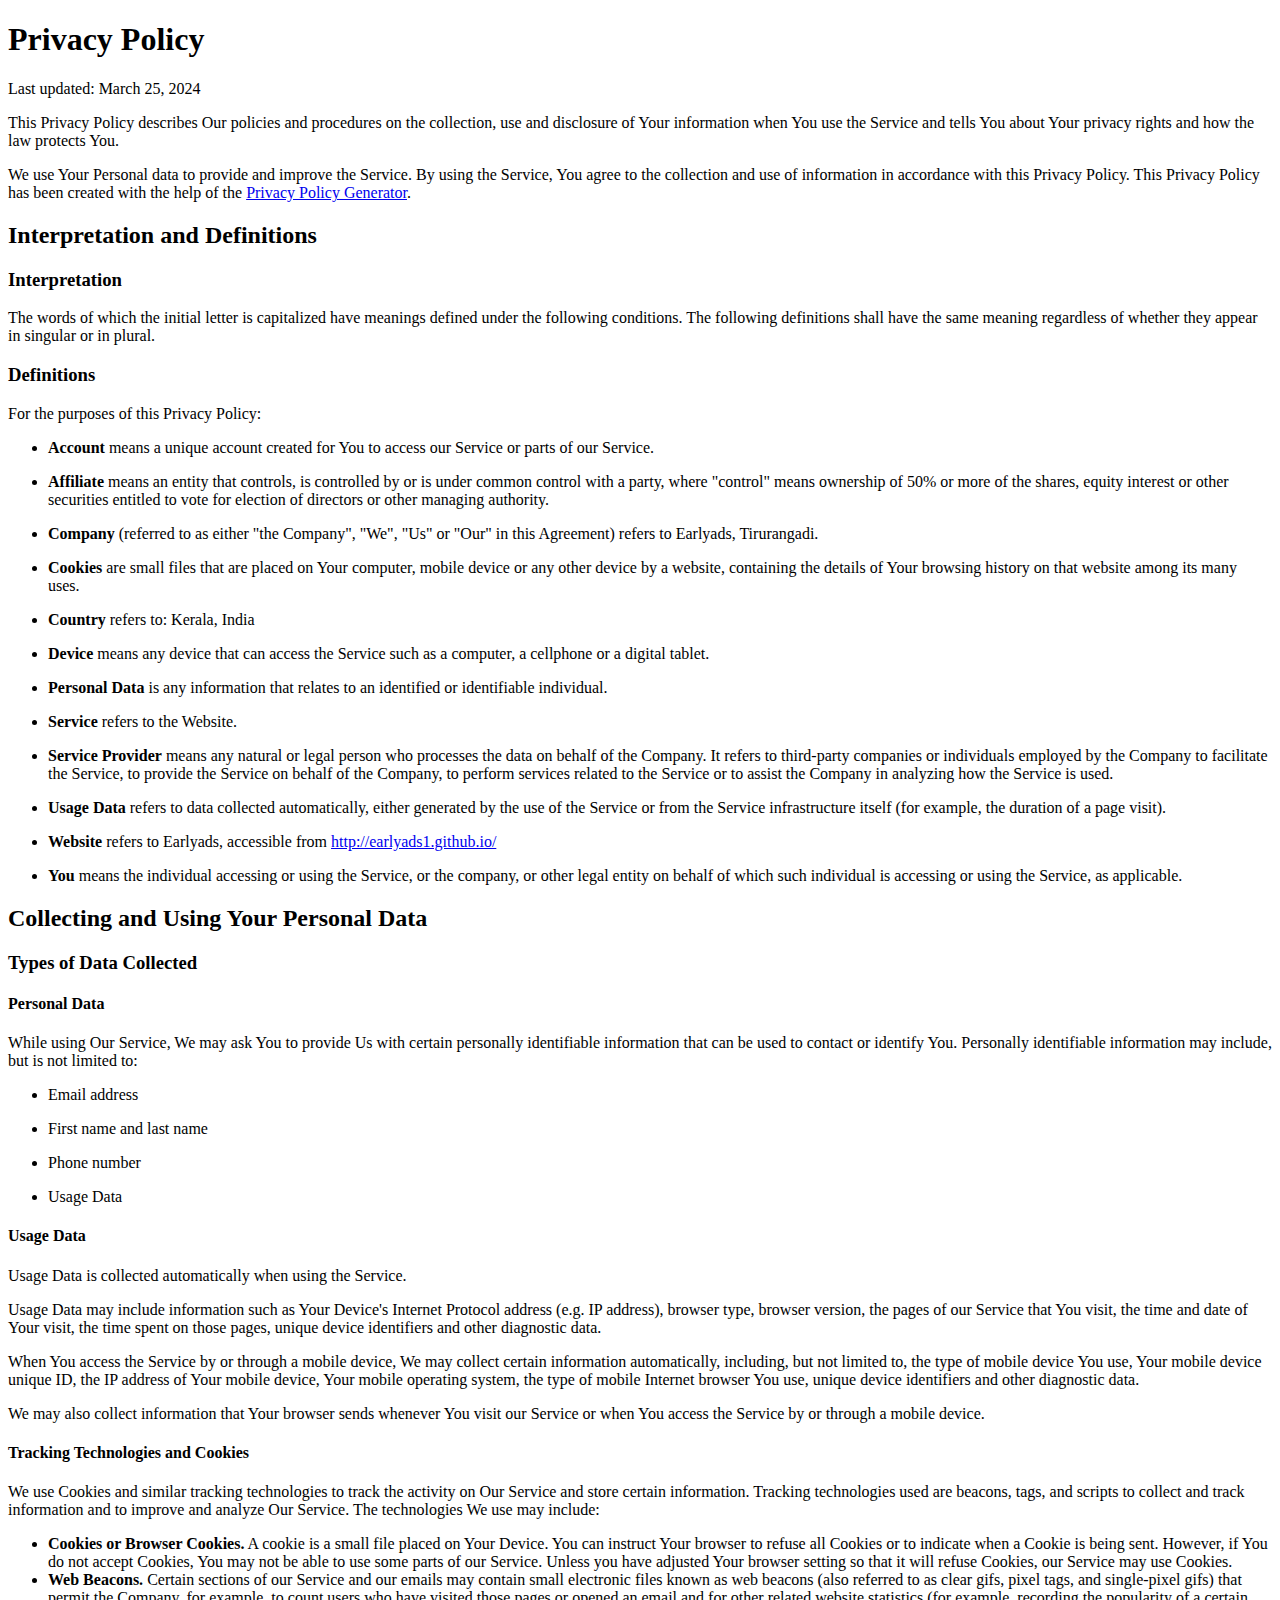
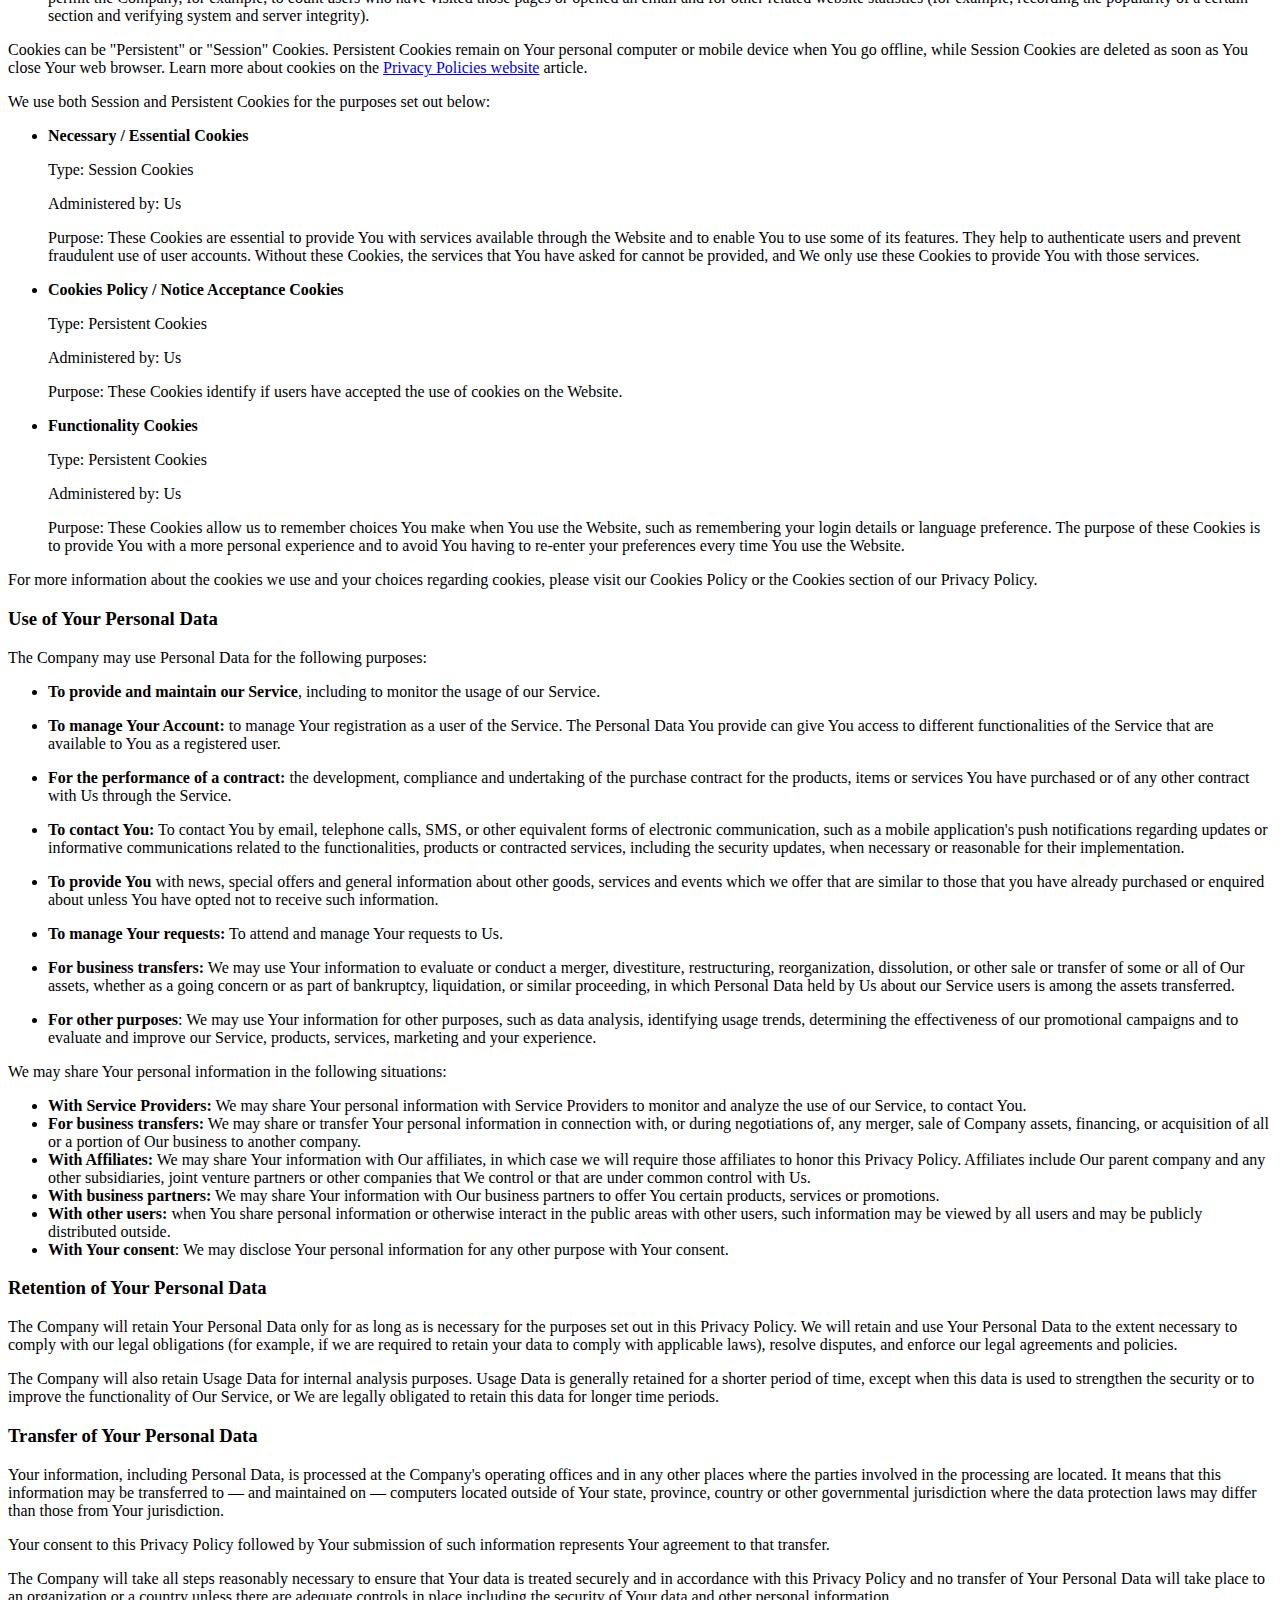
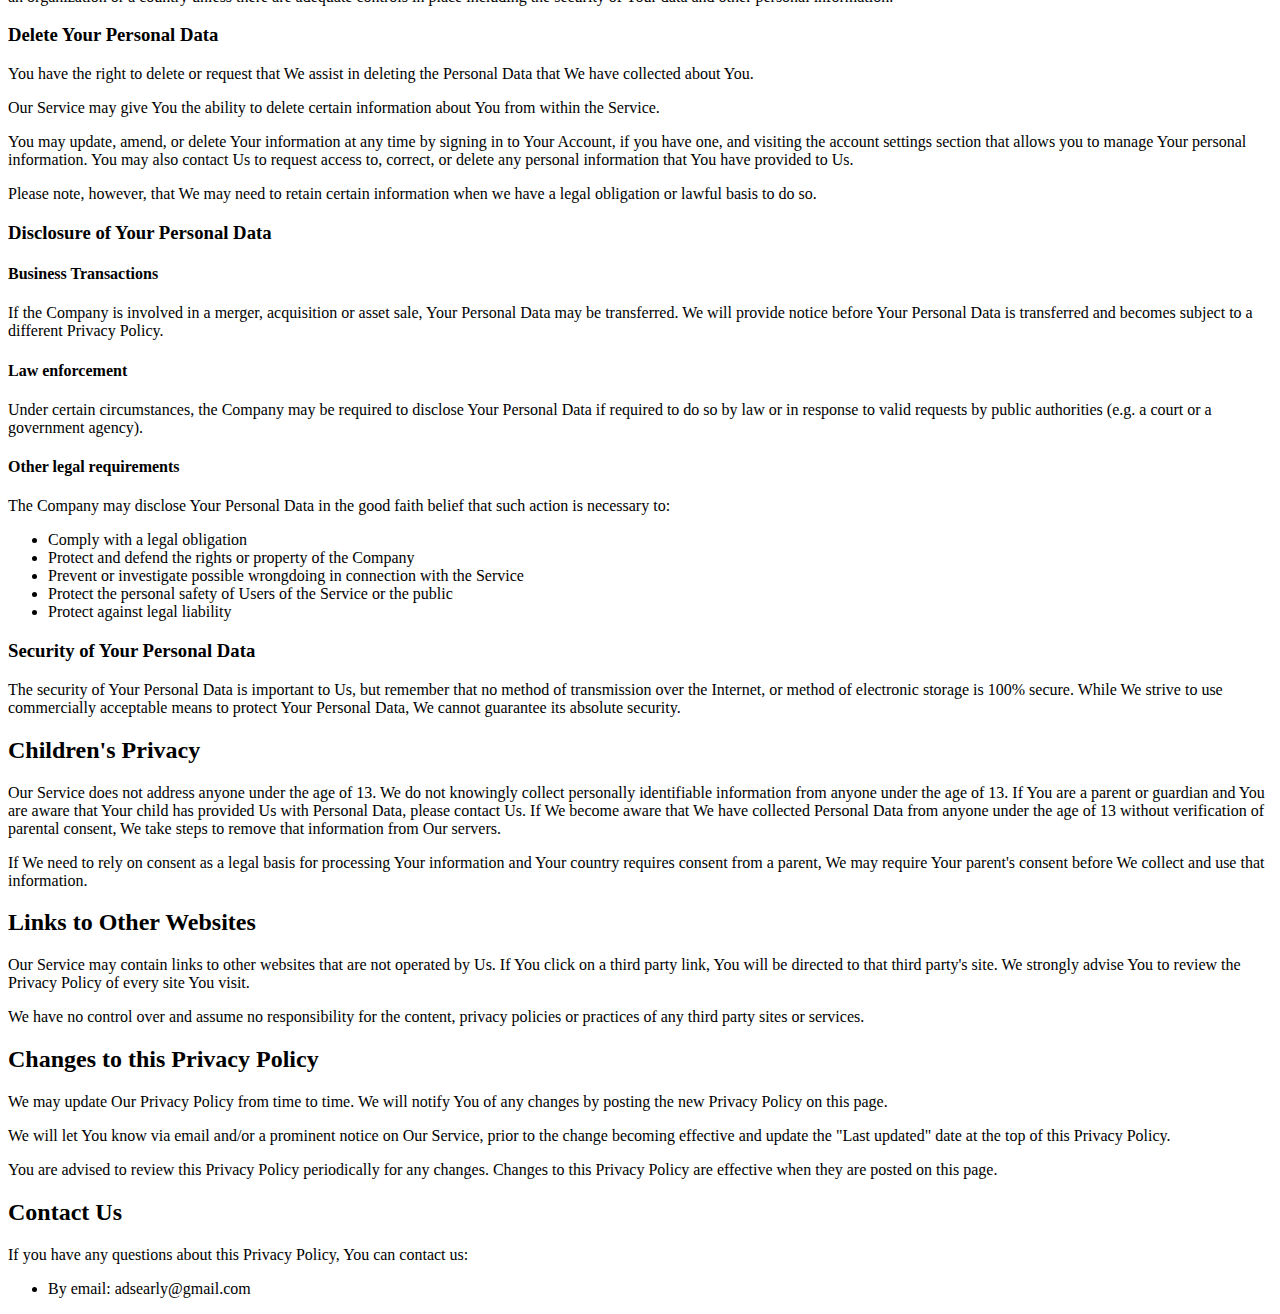
==== index.html @ d3cad9e4 "Create index.html" ====
<!DOCTYPE html>
<html lang="en">
<head>
    <meta charset="UTF-8">
    <meta name="viewport" content="width=device-width, initial-scale=1.0">
    <title>Privacy Policy</title>
</head>
<body>
    <h1>Privacy Policy</h1>
<p>Last updated: March 25, 2024</p>
<p>This Privacy Policy describes Our policies and procedures on the collection, use and disclosure of Your information when You use the Service and tells You about Your privacy rights and how the law protects You.</p>
<p>We use Your Personal data to provide and improve the Service. By using the Service, You agree to the collection and use of information in accordance with this Privacy Policy. This Privacy Policy has been created with the help of the <a href="https://www.privacypolicies.com/privacy-policy-generator/" target="_blank">Privacy Policy Generator</a>.</p>
<h2>Interpretation and Definitions</h2>
<h3>Interpretation</h3>
<p>The words of which the initial letter is capitalized have meanings defined under the following conditions. The following definitions shall have the same meaning regardless of whether they appear in singular or in plural.</p>
<h3>Definitions</h3>
<p>For the purposes of this Privacy Policy:</p>
<ul>
<li>
<p><strong>Account</strong> means a unique account created for You to access our Service or parts of our Service.</p>
</li>
<li>
<p><strong>Affiliate</strong> means an entity that controls, is controlled by or is under common control with a party, where &quot;control&quot; means ownership of 50% or more of the shares, equity interest or other securities entitled to vote for election of directors or other managing authority.</p>
</li>
<li>
<p><strong>Company</strong> (referred to as either &quot;the Company&quot;, &quot;We&quot;, &quot;Us&quot; or &quot;Our&quot; in this Agreement) refers to Earlyads, Tirurangadi.</p>
</li>
<li>
<p><strong>Cookies</strong> are small files that are placed on Your computer, mobile device or any other device by a website, containing the details of Your browsing history on that website among its many uses.</p>
</li>
<li>
<p><strong>Country</strong> refers to: Kerala,  India</p>
</li>
<li>
<p><strong>Device</strong> means any device that can access the Service such as a computer, a cellphone or a digital tablet.</p>
</li>
<li>
<p><strong>Personal Data</strong> is any information that relates to an identified or identifiable individual.</p>
</li>
<li>
<p><strong>Service</strong> refers to the Website.</p>
</li>
<li>
<p><strong>Service Provider</strong> means any natural or legal person who processes the data on behalf of the Company. It refers to third-party companies or individuals employed by the Company to facilitate the Service, to provide the Service on behalf of the Company, to perform services related to the Service or to assist the Company in analyzing how the Service is used.</p>
</li>
<li>
<p><strong>Usage Data</strong> refers to data collected automatically, either generated by the use of the Service or from the Service infrastructure itself (for example, the duration of a page visit).</p>
</li>
<li>
<p><strong>Website</strong> refers to Earlyads, accessible from <a href="http://earlyads1.github.io/" rel="external nofollow noopener" target="_blank">http://earlyads1.github.io/</a></p>
</li>
<li>
<p><strong>You</strong> means the individual accessing or using the Service, or the company, or other legal entity on behalf of which such individual is accessing or using the Service, as applicable.</p>
</li>
</ul>
<h2>Collecting and Using Your Personal Data</h2>
<h3>Types of Data Collected</h3>
<h4>Personal Data</h4>
<p>While using Our Service, We may ask You to provide Us with certain personally identifiable information that can be used to contact or identify You. Personally identifiable information may include, but is not limited to:</p>
<ul>
<li>
<p>Email address</p>
</li>
<li>
<p>First name and last name</p>
</li>
<li>
<p>Phone number</p>
</li>
<li>
<p>Usage Data</p>
</li>
</ul>
<h4>Usage Data</h4>
<p>Usage Data is collected automatically when using the Service.</p>
<p>Usage Data may include information such as Your Device's Internet Protocol address (e.g. IP address), browser type, browser version, the pages of our Service that You visit, the time and date of Your visit, the time spent on those pages, unique device identifiers and other diagnostic data.</p>
<p>When You access the Service by or through a mobile device, We may collect certain information automatically, including, but not limited to, the type of mobile device You use, Your mobile device unique ID, the IP address of Your mobile device, Your mobile operating system, the type of mobile Internet browser You use, unique device identifiers and other diagnostic data.</p>
<p>We may also collect information that Your browser sends whenever You visit our Service or when You access the Service by or through a mobile device.</p>
<h4>Tracking Technologies and Cookies</h4>
<p>We use Cookies and similar tracking technologies to track the activity on Our Service and store certain information. Tracking technologies used are beacons, tags, and scripts to collect and track information and to improve and analyze Our Service. The technologies We use may include:</p>
<ul>
<li><strong>Cookies or Browser Cookies.</strong> A cookie is a small file placed on Your Device. You can instruct Your browser to refuse all Cookies or to indicate when a Cookie is being sent. However, if You do not accept Cookies, You may not be able to use some parts of our Service. Unless you have adjusted Your browser setting so that it will refuse Cookies, our Service may use Cookies.</li>
<li><strong>Web Beacons.</strong> Certain sections of our Service and our emails may contain small electronic files known as web beacons (also referred to as clear gifs, pixel tags, and single-pixel gifs) that permit the Company, for example, to count users who have visited those pages or opened an email and for other related website statistics (for example, recording the popularity of a certain section and verifying system and server integrity).</li>
</ul>
<p>Cookies can be &quot;Persistent&quot; or &quot;Session&quot; Cookies. Persistent Cookies remain on Your personal computer or mobile device when You go offline, while Session Cookies are deleted as soon as You close Your web browser. Learn more about cookies on the <a href="https://www.privacypolicies.com/blog/privacy-policy-template/#Use_Of_Cookies_Log_Files_And_Tracking" target="_blank">Privacy Policies website</a> article.</p>
<p>We use both Session and Persistent Cookies for the purposes set out below:</p>
<ul>
<li>
<p><strong>Necessary / Essential Cookies</strong></p>
<p>Type: Session Cookies</p>
<p>Administered by: Us</p>
<p>Purpose: These Cookies are essential to provide You with services available through the Website and to enable You to use some of its features. They help to authenticate users and prevent fraudulent use of user accounts. Without these Cookies, the services that You have asked for cannot be provided, and We only use these Cookies to provide You with those services.</p>
</li>
<li>
<p><strong>Cookies Policy / Notice Acceptance Cookies</strong></p>
<p>Type: Persistent Cookies</p>
<p>Administered by: Us</p>
<p>Purpose: These Cookies identify if users have accepted the use of cookies on the Website.</p>
</li>
<li>
<p><strong>Functionality Cookies</strong></p>
<p>Type: Persistent Cookies</p>
<p>Administered by: Us</p>
<p>Purpose: These Cookies allow us to remember choices You make when You use the Website, such as remembering your login details or language preference. The purpose of these Cookies is to provide You with a more personal experience and to avoid You having to re-enter your preferences every time You use the Website.</p>
</li>
</ul>
<p>For more information about the cookies we use and your choices regarding cookies, please visit our Cookies Policy or the Cookies section of our Privacy Policy.</p>
<h3>Use of Your Personal Data</h3>
<p>The Company may use Personal Data for the following purposes:</p>
<ul>
<li>
<p><strong>To provide and maintain our Service</strong>, including to monitor the usage of our Service.</p>
</li>
<li>
<p><strong>To manage Your Account:</strong> to manage Your registration as a user of the Service. The Personal Data You provide can give You access to different functionalities of the Service that are available to You as a registered user.</p>
</li>
<li>
<p><strong>For the performance of a contract:</strong> the development, compliance and undertaking of the purchase contract for the products, items or services You have purchased or of any other contract with Us through the Service.</p>
</li>
<li>
<p><strong>To contact You:</strong> To contact You by email, telephone calls, SMS, or other equivalent forms of electronic communication, such as a mobile application's push notifications regarding updates or informative communications related to the functionalities, products or contracted services, including the security updates, when necessary or reasonable for their implementation.</p>
</li>
<li>
<p><strong>To provide You</strong> with news, special offers and general information about other goods, services and events which we offer that are similar to those that you have already purchased or enquired about unless You have opted not to receive such information.</p>
</li>
<li>
<p><strong>To manage Your requests:</strong> To attend and manage Your requests to Us.</p>
</li>
<li>
<p><strong>For business transfers:</strong> We may use Your information to evaluate or conduct a merger, divestiture, restructuring, reorganization, dissolution, or other sale or transfer of some or all of Our assets, whether as a going concern or as part of bankruptcy, liquidation, or similar proceeding, in which Personal Data held by Us about our Service users is among the assets transferred.</p>
</li>
<li>
<p><strong>For other purposes</strong>: We may use Your information for other purposes, such as data analysis, identifying usage trends, determining the effectiveness of our promotional campaigns and to evaluate and improve our Service, products, services, marketing and your experience.</p>
</li>
</ul>
<p>We may share Your personal information in the following situations:</p>
<ul>
<li><strong>With Service Providers:</strong> We may share Your personal information with Service Providers to monitor and analyze the use of our Service,  to contact You.</li>
<li><strong>For business transfers:</strong> We may share or transfer Your personal information in connection with, or during negotiations of, any merger, sale of Company assets, financing, or acquisition of all or a portion of Our business to another company.</li>
<li><strong>With Affiliates:</strong> We may share Your information with Our affiliates, in which case we will require those affiliates to honor this Privacy Policy. Affiliates include Our parent company and any other subsidiaries, joint venture partners or other companies that We control or that are under common control with Us.</li>
<li><strong>With business partners:</strong> We may share Your information with Our business partners to offer You certain products, services or promotions.</li>
<li><strong>With other users:</strong> when You share personal information or otherwise interact in the public areas with other users, such information may be viewed by all users and may be publicly distributed outside.</li>
<li><strong>With Your consent</strong>: We may disclose Your personal information for any other purpose with Your consent.</li>
</ul>
<h3>Retention of Your Personal Data</h3>
<p>The Company will retain Your Personal Data only for as long as is necessary for the purposes set out in this Privacy Policy. We will retain and use Your Personal Data to the extent necessary to comply with our legal obligations (for example, if we are required to retain your data to comply with applicable laws), resolve disputes, and enforce our legal agreements and policies.</p>
<p>The Company will also retain Usage Data for internal analysis purposes. Usage Data is generally retained for a shorter period of time, except when this data is used to strengthen the security or to improve the functionality of Our Service, or We are legally obligated to retain this data for longer time periods.</p>
<h3>Transfer of Your Personal Data</h3>
<p>Your information, including Personal Data, is processed at the Company's operating offices and in any other places where the parties involved in the processing are located. It means that this information may be transferred to — and maintained on — computers located outside of Your state, province, country or other governmental jurisdiction where the data protection laws may differ than those from Your jurisdiction.</p>
<p>Your consent to this Privacy Policy followed by Your submission of such information represents Your agreement to that transfer.</p>
<p>The Company will take all steps reasonably necessary to ensure that Your data is treated securely and in accordance with this Privacy Policy and no transfer of Your Personal Data will take place to an organization or a country unless there are adequate controls in place including the security of Your data and other personal information.</p>
<h3>Delete Your Personal Data</h3>
<p>You have the right to delete or request that We assist in deleting the Personal Data that We have collected about You.</p>
<p>Our Service may give You the ability to delete certain information about You from within the Service.</p>
<p>You may update, amend, or delete Your information at any time by signing in to Your Account, if you have one, and visiting the account settings section that allows you to manage Your personal information. You may also contact Us to request access to, correct, or delete any personal information that You have provided to Us.</p>
<p>Please note, however, that We may need to retain certain information when we have a legal obligation or lawful basis to do so.</p>
<h3>Disclosure of Your Personal Data</h3>
<h4>Business Transactions</h4>
<p>If the Company is involved in a merger, acquisition or asset sale, Your Personal Data may be transferred. We will provide notice before Your Personal Data is transferred and becomes subject to a different Privacy Policy.</p>
<h4>Law enforcement</h4>
<p>Under certain circumstances, the Company may be required to disclose Your Personal Data if required to do so by law or in response to valid requests by public authorities (e.g. a court or a government agency).</p>
<h4>Other legal requirements</h4>
<p>The Company may disclose Your Personal Data in the good faith belief that such action is necessary to:</p>
<ul>
<li>Comply with a legal obligation</li>
<li>Protect and defend the rights or property of the Company</li>
<li>Prevent or investigate possible wrongdoing in connection with the Service</li>
<li>Protect the personal safety of Users of the Service or the public</li>
<li>Protect against legal liability</li>
</ul>
<h3>Security of Your Personal Data</h3>
<p>The security of Your Personal Data is important to Us, but remember that no method of transmission over the Internet, or method of electronic storage is 100% secure. While We strive to use commercially acceptable means to protect Your Personal Data, We cannot guarantee its absolute security.</p>
<h2>Children's Privacy</h2>
<p>Our Service does not address anyone under the age of 13. We do not knowingly collect personally identifiable information from anyone under the age of 13. If You are a parent or guardian and You are aware that Your child has provided Us with Personal Data, please contact Us. If We become aware that We have collected Personal Data from anyone under the age of 13 without verification of parental consent, We take steps to remove that information from Our servers.</p>
<p>If We need to rely on consent as a legal basis for processing Your information and Your country requires consent from a parent, We may require Your parent's consent before We collect and use that information.</p>
<h2>Links to Other Websites</h2>
<p>Our Service may contain links to other websites that are not operated by Us. If You click on a third party link, You will be directed to that third party's site. We strongly advise You to review the Privacy Policy of every site You visit.</p>
<p>We have no control over and assume no responsibility for the content, privacy policies or practices of any third party sites or services.</p>
<h2>Changes to this Privacy Policy</h2>
<p>We may update Our Privacy Policy from time to time. We will notify You of any changes by posting the new Privacy Policy on this page.</p>
<p>We will let You know via email and/or a prominent notice on Our Service, prior to the change becoming effective and update the &quot;Last updated&quot; date at the top of this Privacy Policy.</p>
<p>You are advised to review this Privacy Policy periodically for any changes. Changes to this Privacy Policy are effective when they are posted on this page.</p>
<h2>Contact Us</h2>
<p>If you have any questions about this Privacy Policy, You can contact us:</p>
<ul>
<li>By email: adsearly@gmail.com</li>
</ul>
</body>
</html>
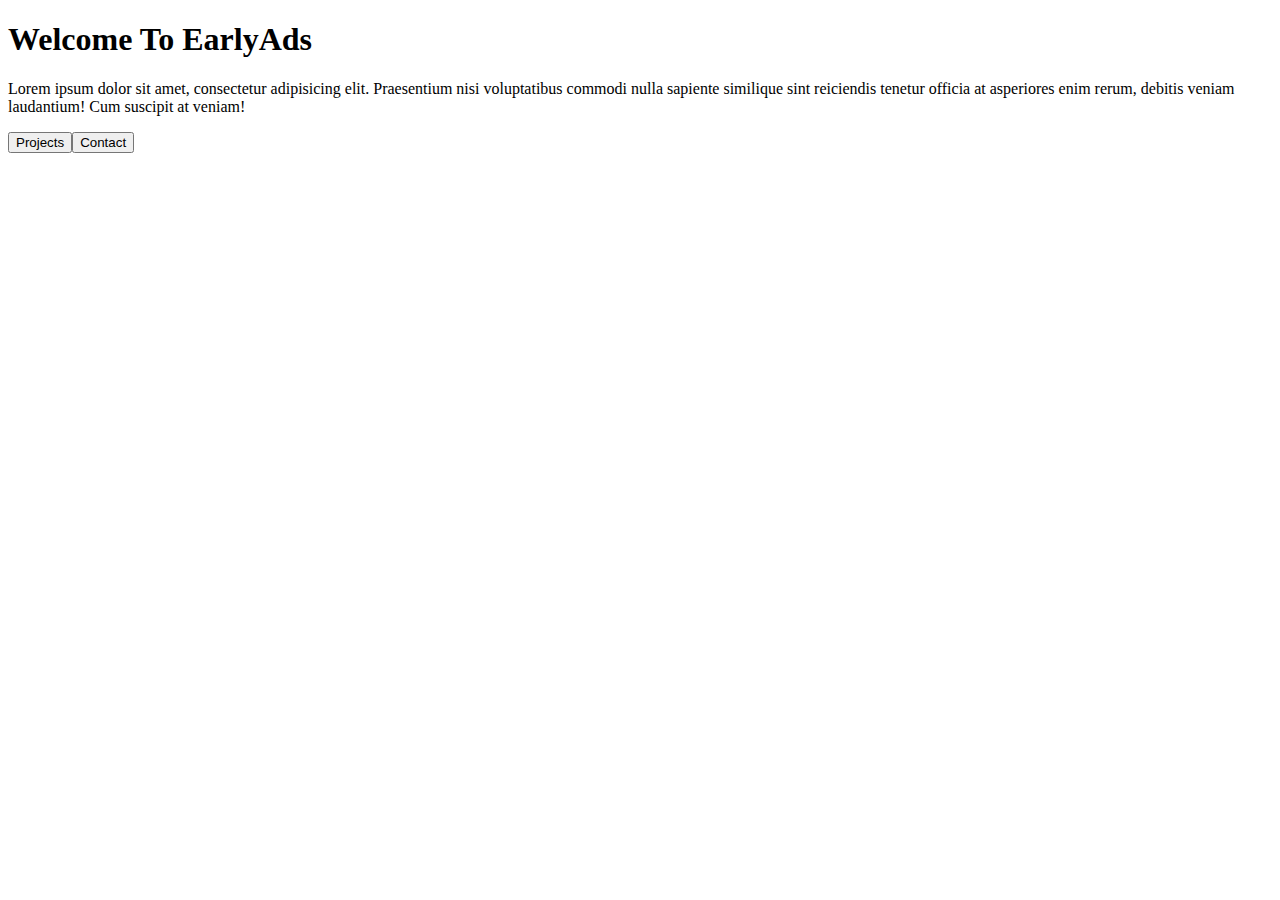
==== commit 34ff3696: "Update index.html" ====
--- a/index.html
+++ b/index.html
@@ -3,187 +3,16 @@
 <head>
     <meta charset="UTF-8">
     <meta name="viewport" content="width=device-width, initial-scale=1.0">
-    <title>Privacy Policy</title>
+    <title>EarlyAds</title>
+    <link rel="preconnect" href="https://fonts.googleapis.com">
+<link rel="preconnect" href="https://fonts.gstatic.com" crossorigin>
+<link href="https://fonts.googleapis.com/css2?family=Titillium+Web:ital,wght@0,200;0,300;0,400;0,600;0,700;0,900;1,200;1,300;1,400;1,600;1,700&display=swap" rel="stylesheet">
+    <link rel="stylesheet" href="style.css">
 </head>
-<body>
-    <h1>Privacy Policy</h1>
-<p>Last updated: March 25, 2024</p>
-<p>This Privacy Policy describes Our policies and procedures on the collection, use and disclosure of Your information when You use the Service and tells You about Your privacy rights and how the law protects You.</p>
-<p>We use Your Personal data to provide and improve the Service. By using the Service, You agree to the collection and use of information in accordance with this Privacy Policy. This Privacy Policy has been created with the help of the <a href="https://www.privacypolicies.com/privacy-policy-generator/" target="_blank">Privacy Policy Generator</a>.</p>
-<h2>Interpretation and Definitions</h2>
-<h3>Interpretation</h3>
-<p>The words of which the initial letter is capitalized have meanings defined under the following conditions. The following definitions shall have the same meaning regardless of whether they appear in singular or in plural.</p>
-<h3>Definitions</h3>
-<p>For the purposes of this Privacy Policy:</p>
-<ul>
-<li>
-<p><strong>Account</strong> means a unique account created for You to access our Service or parts of our Service.</p>
-</li>
-<li>
-<p><strong>Affiliate</strong> means an entity that controls, is controlled by or is under common control with a party, where &quot;control&quot; means ownership of 50% or more of the shares, equity interest or other securities entitled to vote for election of directors or other managing authority.</p>
-</li>
-<li>
-<p><strong>Company</strong> (referred to as either &quot;the Company&quot;, &quot;We&quot;, &quot;Us&quot; or &quot;Our&quot; in this Agreement) refers to Earlyads, Tirurangadi.</p>
-</li>
-<li>
-<p><strong>Cookies</strong> are small files that are placed on Your computer, mobile device or any other device by a website, containing the details of Your browsing history on that website among its many uses.</p>
-</li>
-<li>
-<p><strong>Country</strong> refers to: Kerala,  India</p>
-</li>
-<li>
-<p><strong>Device</strong> means any device that can access the Service such as a computer, a cellphone or a digital tablet.</p>
-</li>
-<li>
-<p><strong>Personal Data</strong> is any information that relates to an identified or identifiable individual.</p>
-</li>
-<li>
-<p><strong>Service</strong> refers to the Website.</p>
-</li>
-<li>
-<p><strong>Service Provider</strong> means any natural or legal person who processes the data on behalf of the Company. It refers to third-party companies or individuals employed by the Company to facilitate the Service, to provide the Service on behalf of the Company, to perform services related to the Service or to assist the Company in analyzing how the Service is used.</p>
-</li>
-<li>
-<p><strong>Usage Data</strong> refers to data collected automatically, either generated by the use of the Service or from the Service infrastructure itself (for example, the duration of a page visit).</p>
-</li>
-<li>
-<p><strong>Website</strong> refers to Earlyads, accessible from <a href="http://earlyads1.github.io/" rel="external nofollow noopener" target="_blank">http://earlyads1.github.io/</a></p>
-</li>
-<li>
-<p><strong>You</strong> means the individual accessing or using the Service, or the company, or other legal entity on behalf of which such individual is accessing or using the Service, as applicable.</p>
-</li>
-</ul>
-<h2>Collecting and Using Your Personal Data</h2>
-<h3>Types of Data Collected</h3>
-<h4>Personal Data</h4>
-<p>While using Our Service, We may ask You to provide Us with certain personally identifiable information that can be used to contact or identify You. Personally identifiable information may include, but is not limited to:</p>
-<ul>
-<li>
-<p>Email address</p>
-</li>
-<li>
-<p>First name and last name</p>
-</li>
-<li>
-<p>Phone number</p>
-</li>
-<li>
-<p>Usage Data</p>
-</li>
-</ul>
-<h4>Usage Data</h4>
-<p>Usage Data is collected automatically when using the Service.</p>
-<p>Usage Data may include information such as Your Device's Internet Protocol address (e.g. IP address), browser type, browser version, the pages of our Service that You visit, the time and date of Your visit, the time spent on those pages, unique device identifiers and other diagnostic data.</p>
-<p>When You access the Service by or through a mobile device, We may collect certain information automatically, including, but not limited to, the type of mobile device You use, Your mobile device unique ID, the IP address of Your mobile device, Your mobile operating system, the type of mobile Internet browser You use, unique device identifiers and other diagnostic data.</p>
-<p>We may also collect information that Your browser sends whenever You visit our Service or when You access the Service by or through a mobile device.</p>
-<h4>Tracking Technologies and Cookies</h4>
-<p>We use Cookies and similar tracking technologies to track the activity on Our Service and store certain information. Tracking technologies used are beacons, tags, and scripts to collect and track information and to improve and analyze Our Service. The technologies We use may include:</p>
-<ul>
-<li><strong>Cookies or Browser Cookies.</strong> A cookie is a small file placed on Your Device. You can instruct Your browser to refuse all Cookies or to indicate when a Cookie is being sent. However, if You do not accept Cookies, You may not be able to use some parts of our Service. Unless you have adjusted Your browser setting so that it will refuse Cookies, our Service may use Cookies.</li>
-<li><strong>Web Beacons.</strong> Certain sections of our Service and our emails may contain small electronic files known as web beacons (also referred to as clear gifs, pixel tags, and single-pixel gifs) that permit the Company, for example, to count users who have visited those pages or opened an email and for other related website statistics (for example, recording the popularity of a certain section and verifying system and server integrity).</li>
-</ul>
-<p>Cookies can be &quot;Persistent&quot; or &quot;Session&quot; Cookies. Persistent Cookies remain on Your personal computer or mobile device when You go offline, while Session Cookies are deleted as soon as You close Your web browser. Learn more about cookies on the <a href="https://www.privacypolicies.com/blog/privacy-policy-template/#Use_Of_Cookies_Log_Files_And_Tracking" target="_blank">Privacy Policies website</a> article.</p>
-<p>We use both Session and Persistent Cookies for the purposes set out below:</p>
-<ul>
-<li>
-<p><strong>Necessary / Essential Cookies</strong></p>
-<p>Type: Session Cookies</p>
-<p>Administered by: Us</p>
-<p>Purpose: These Cookies are essential to provide You with services available through the Website and to enable You to use some of its features. They help to authenticate users and prevent fraudulent use of user accounts. Without these Cookies, the services that You have asked for cannot be provided, and We only use these Cookies to provide You with those services.</p>
-</li>
-<li>
-<p><strong>Cookies Policy / Notice Acceptance Cookies</strong></p>
-<p>Type: Persistent Cookies</p>
-<p>Administered by: Us</p>
-<p>Purpose: These Cookies identify if users have accepted the use of cookies on the Website.</p>
-</li>
-<li>
-<p><strong>Functionality Cookies</strong></p>
-<p>Type: Persistent Cookies</p>
-<p>Administered by: Us</p>
-<p>Purpose: These Cookies allow us to remember choices You make when You use the Website, such as remembering your login details or language preference. The purpose of these Cookies is to provide You with a more personal experience and to avoid You having to re-enter your preferences every time You use the Website.</p>
-</li>
-</ul>
-<p>For more information about the cookies we use and your choices regarding cookies, please visit our Cookies Policy or the Cookies section of our Privacy Policy.</p>
-<h3>Use of Your Personal Data</h3>
-<p>The Company may use Personal Data for the following purposes:</p>
-<ul>
-<li>
-<p><strong>To provide and maintain our Service</strong>, including to monitor the usage of our Service.</p>
-</li>
-<li>
-<p><strong>To manage Your Account:</strong> to manage Your registration as a user of the Service. The Personal Data You provide can give You access to different functionalities of the Service that are available to You as a registered user.</p>
-</li>
-<li>
-<p><strong>For the performance of a contract:</strong> the development, compliance and undertaking of the purchase contract for the products, items or services You have purchased or of any other contract with Us through the Service.</p>
-</li>
-<li>
-<p><strong>To contact You:</strong> To contact You by email, telephone calls, SMS, or other equivalent forms of electronic communication, such as a mobile application's push notifications regarding updates or informative communications related to the functionalities, products or contracted services, including the security updates, when necessary or reasonable for their implementation.</p>
-</li>
-<li>
-<p><strong>To provide You</strong> with news, special offers and general information about other goods, services and events which we offer that are similar to those that you have already purchased or enquired about unless You have opted not to receive such information.</p>
-</li>
-<li>
-<p><strong>To manage Your requests:</strong> To attend and manage Your requests to Us.</p>
-</li>
-<li>
-<p><strong>For business transfers:</strong> We may use Your information to evaluate or conduct a merger, divestiture, restructuring, reorganization, dissolution, or other sale or transfer of some or all of Our assets, whether as a going concern or as part of bankruptcy, liquidation, or similar proceeding, in which Personal Data held by Us about our Service users is among the assets transferred.</p>
-</li>
-<li>
-<p><strong>For other purposes</strong>: We may use Your information for other purposes, such as data analysis, identifying usage trends, determining the effectiveness of our promotional campaigns and to evaluate and improve our Service, products, services, marketing and your experience.</p>
-</li>
-</ul>
-<p>We may share Your personal information in the following situations:</p>
-<ul>
-<li><strong>With Service Providers:</strong> We may share Your personal information with Service Providers to monitor and analyze the use of our Service,  to contact You.</li>
-<li><strong>For business transfers:</strong> We may share or transfer Your personal information in connection with, or during negotiations of, any merger, sale of Company assets, financing, or acquisition of all or a portion of Our business to another company.</li>
-<li><strong>With Affiliates:</strong> We may share Your information with Our affiliates, in which case we will require those affiliates to honor this Privacy Policy. Affiliates include Our parent company and any other subsidiaries, joint venture partners or other companies that We control or that are under common control with Us.</li>
-<li><strong>With business partners:</strong> We may share Your information with Our business partners to offer You certain products, services or promotions.</li>
-<li><strong>With other users:</strong> when You share personal information or otherwise interact in the public areas with other users, such information may be viewed by all users and may be publicly distributed outside.</li>
-<li><strong>With Your consent</strong>: We may disclose Your personal information for any other purpose with Your consent.</li>
-</ul>
-<h3>Retention of Your Personal Data</h3>
-<p>The Company will retain Your Personal Data only for as long as is necessary for the purposes set out in this Privacy Policy. We will retain and use Your Personal Data to the extent necessary to comply with our legal obligations (for example, if we are required to retain your data to comply with applicable laws), resolve disputes, and enforce our legal agreements and policies.</p>
-<p>The Company will also retain Usage Data for internal analysis purposes. Usage Data is generally retained for a shorter period of time, except when this data is used to strengthen the security or to improve the functionality of Our Service, or We are legally obligated to retain this data for longer time periods.</p>
-<h3>Transfer of Your Personal Data</h3>
-<p>Your information, including Personal Data, is processed at the Company's operating offices and in any other places where the parties involved in the processing are located. It means that this information may be transferred to — and maintained on — computers located outside of Your state, province, country or other governmental jurisdiction where the data protection laws may differ than those from Your jurisdiction.</p>
-<p>Your consent to this Privacy Policy followed by Your submission of such information represents Your agreement to that transfer.</p>
-<p>The Company will take all steps reasonably necessary to ensure that Your data is treated securely and in accordance with this Privacy Policy and no transfer of Your Personal Data will take place to an organization or a country unless there are adequate controls in place including the security of Your data and other personal information.</p>
-<h3>Delete Your Personal Data</h3>
-<p>You have the right to delete or request that We assist in deleting the Personal Data that We have collected about You.</p>
-<p>Our Service may give You the ability to delete certain information about You from within the Service.</p>
-<p>You may update, amend, or delete Your information at any time by signing in to Your Account, if you have one, and visiting the account settings section that allows you to manage Your personal information. You may also contact Us to request access to, correct, or delete any personal information that You have provided to Us.</p>
-<p>Please note, however, that We may need to retain certain information when we have a legal obligation or lawful basis to do so.</p>
-<h3>Disclosure of Your Personal Data</h3>
-<h4>Business Transactions</h4>
-<p>If the Company is involved in a merger, acquisition or asset sale, Your Personal Data may be transferred. We will provide notice before Your Personal Data is transferred and becomes subject to a different Privacy Policy.</p>
-<h4>Law enforcement</h4>
-<p>Under certain circumstances, the Company may be required to disclose Your Personal Data if required to do so by law or in response to valid requests by public authorities (e.g. a court or a government agency).</p>
-<h4>Other legal requirements</h4>
-<p>The Company may disclose Your Personal Data in the good faith belief that such action is necessary to:</p>
-<ul>
-<li>Comply with a legal obligation</li>
-<li>Protect and defend the rights or property of the Company</li>
-<li>Prevent or investigate possible wrongdoing in connection with the Service</li>
-<li>Protect the personal safety of Users of the Service or the public</li>
-<li>Protect against legal liability</li>
-</ul>
-<h3>Security of Your Personal Data</h3>
-<p>The security of Your Personal Data is important to Us, but remember that no method of transmission over the Internet, or method of electronic storage is 100% secure. While We strive to use commercially acceptable means to protect Your Personal Data, We cannot guarantee its absolute security.</p>
-<h2>Children's Privacy</h2>
-<p>Our Service does not address anyone under the age of 13. We do not knowingly collect personally identifiable information from anyone under the age of 13. If You are a parent or guardian and You are aware that Your child has provided Us with Personal Data, please contact Us. If We become aware that We have collected Personal Data from anyone under the age of 13 without verification of parental consent, We take steps to remove that information from Our servers.</p>
-<p>If We need to rely on consent as a legal basis for processing Your information and Your country requires consent from a parent, We may require Your parent's consent before We collect and use that information.</p>
-<h2>Links to Other Websites</h2>
-<p>Our Service may contain links to other websites that are not operated by Us. If You click on a third party link, You will be directed to that third party's site. We strongly advise You to review the Privacy Policy of every site You visit.</p>
-<p>We have no control over and assume no responsibility for the content, privacy policies or practices of any third party sites or services.</p>
-<h2>Changes to this Privacy Policy</h2>
-<p>We may update Our Privacy Policy from time to time. We will notify You of any changes by posting the new Privacy Policy on this page.</p>
-<p>We will let You know via email and/or a prominent notice on Our Service, prior to the change becoming effective and update the &quot;Last updated&quot; date at the top of this Privacy Policy.</p>
-<p>You are advised to review this Privacy Policy periodically for any changes. Changes to this Privacy Policy are effective when they are posted on this page.</p>
-<h2>Contact Us</h2>
-<p>If you have any questions about this Privacy Policy, You can contact us:</p>
-<ul>
-<li>By email: adsearly@gmail.com</li>
-</ul>
+<body class="black flex-center">
+    <h1 class="text-w">Welcome To EarlyAds</h1>
+<div class="container"><p class="text-l">Lorem ipsum dolor sit amet, consectetur adipisicing elit. Praesentium nisi voluptatibus commodi nulla sapiente similique sint reiciendis tenetur officia at asperiores enim rerum, debitis veniam laudantium! Cum suscipit at veniam!</p>
+    <div class="flex-center"><a href="projects.html"><button class="grey text-w">Projects</button></a><a href="contact.html"><button class="grey text-w">Contact</button></a></div>
+</div>    
 </body>
 </html>
